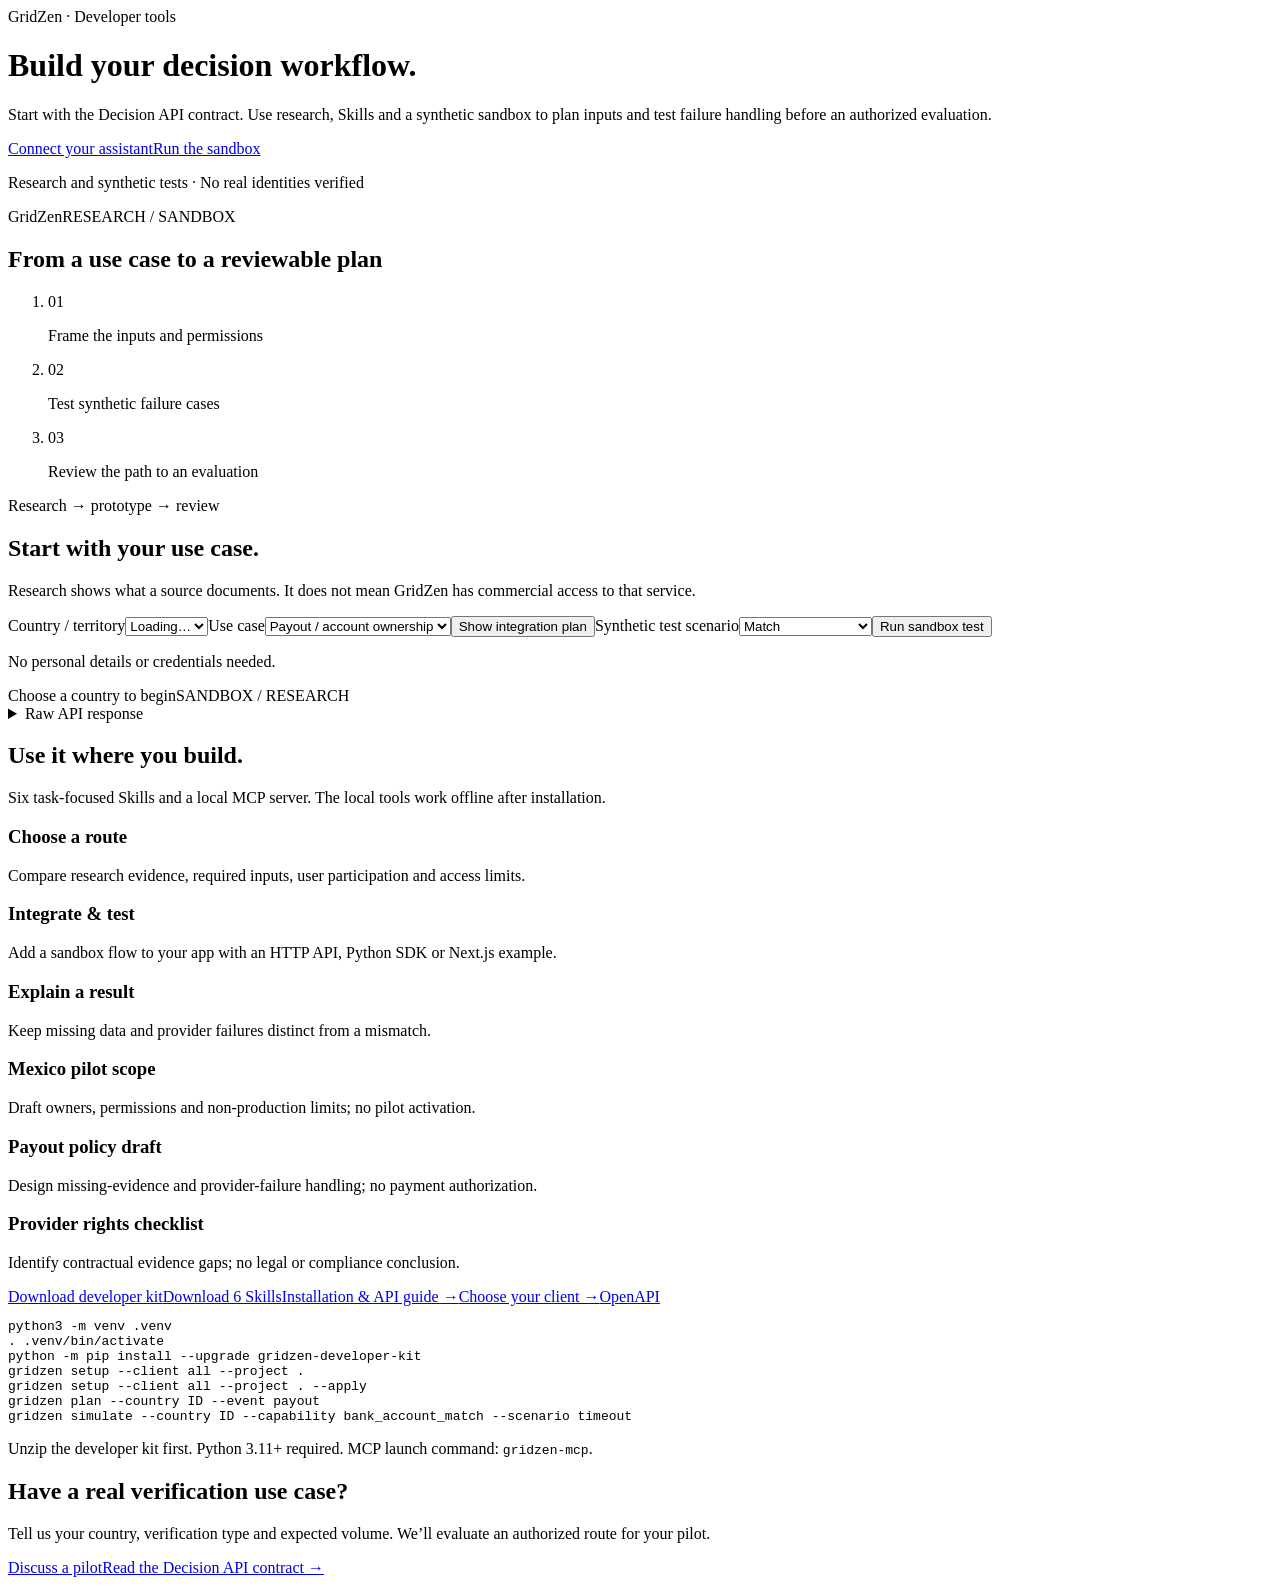
==== src/gridzen_developer/web/index.html @ 09927a43 "固定公开界面资源版本避免多语升级缓存混用" ====
<!doctype html><html lang="en"><head><meta charset="utf-8"><meta name="viewport" content="width=device-width,initial-scale=1"><title>Developer tools · GridZen</title><meta name="description" content="Explore global identity and account verification research, plan an integration, and test synthetic outcomes. API, MCP and Skills."><link rel="icon" href="/favicon.svg"><link rel="stylesheet" href="/assets/site.css?v=4a12cab4810a"><link rel="stylesheet" href="/developers/developer.css?v=58543377d3b7"></head><body data-page="developers"><div id="gz-nav"></div><main id="main" class="wrap developer"><header class="developer-hero"><div><span class="eyebrow" data-i18n="dev.badge">GridZen · Developer tools</span><h1 data-i18n="dev.heading">Build your decision workflow.</h1><p class="lead" data-i18n="dev.lead">Start with the Decision API contract. Use research, Skills and a synthetic sandbox to plan inputs and test failure handling before an authorized evaluation.</p><div class="actions"><a class="button primary" href="/developers/harnesses.html" data-i18n="dev.get">Connect your assistant</a><a class="button" href="#playground" data-i18n="dev.try">Run the sandbox</a></div><p class="boundary" data-i18n="dev.boundary">Research and synthetic tests · No real identities verified</p></div><aside class="developer-preview"><div class="preview-head"><span>GridZen</span><span class="tag">RESEARCH / SANDBOX</span></div><h2 data-i18n="dev.preview-title">From a use case to a reviewable plan</h2><ol><li><span>01</span><p data-i18n="dev.preview-one">Frame the inputs and permissions</p></li><li><span>02</span><p data-i18n="dev.preview-two">Test synthetic failure cases</p></li><li><span>03</span><p data-i18n="dev.preview-three">Review the path to an evaluation</p></li></ol><div class="preview-foot" data-i18n="dev.preview-note">Research → prototype → review</div></aside></header><section id="playground"><div class="section-title"><h2 data-i18n="dev.start">Start with your use case.</h2><p data-i18n="dev.research">Research shows what a source documents. It does not mean GridZen has commercial access to that service.</p></div><div class="workspace"><div class="card controls"><label for="country" data-i18n="dev.country">Country / territory</label><select id="country"><option value="MX" data-i18n="dev.loading">Loading…</option></select><label for="event" data-i18n="dev.event">Use case</label><select id="event"><option value="payout" data-i18n="dev.payout">Payout / account ownership</option><option value="onboarding" data-i18n="dev.onboarding">Onboarding / identity</option><option value="account_change" data-i18n="dev.account_change">Account change / phone</option></select><button class="button" id="plan" data-i18n="dev.plan">Show integration plan</button><label for="scenario" data-i18n="dev.scenario">Synthetic test scenario</label><select id="scenario"><option value="match" data-i18n="dev.match">Match</option><option value="mismatch" data-i18n="dev.mismatch">Mismatch</option><option value="not_found" data-i18n="dev.not_found">No record</option><option value="timeout" data-i18n="dev.timeout">Provider timeout</option><option value="unsupported" data-i18n="dev.unsupported">Unsupported route</option></select><button class="button primary" id="run" data-i18n="dev.run">Run sandbox test</button><p data-i18n="dev.no-data">No personal details or credentials needed.</p></div><div class="card output"><div class="output-head"><span id="status" role="status" data-i18n="dev.choose">Choose a country to begin</span><span class="tag" data-i18n="dev.tag">SANDBOX / RESEARCH</span></div><div id="summary" aria-live="polite"></div><details id="raw"><summary data-i18n="dev.raw">Raw API response</summary><p data-i18n="dev.raw-note">API keys and codes remain unchanged. Research notes retain their source language.</p><pre id="result">No real provider is called.</pre><button class="button" id="copy" data-i18n="dev.copy">Copy JSON</button><p id="copy-status" role="status"></p></details></div></div><div id="sources"></div></section><section id="install"><div class="section-title"><h2 data-i18n="dev.use">Use it where you build.</h2><p data-i18n="dev.three">Six task-focused Skills and a local MCP server. The local tools work offline after installation.</p></div><div class="grid three skill-task-grid"><article class="card"><h3 data-i18n="dev.select">Choose a route</h3><p data-i18n="dev.select-desc">Compare research evidence, required inputs, user participation and access limits.</p></article><article class="card"><h3 data-i18n="dev.integrate">Integrate & test</h3><p data-i18n="dev.integrate-desc">Add a sandbox flow to your app with an HTTP API, Python SDK or Next.js example.</p></article><article class="card"><h3 data-i18n="dev.explain">Explain a result</h3><p data-i18n="dev.explain-desc">Keep missing data and provider failures distinct from a mismatch.</p></article><article class="card"><h3 data-i18n="dev.scope">Mexico pilot scope</h3><p data-i18n="dev.scope-desc">Draft owners, permissions and non-production limits; no pilot activation.</p></article><article class="card"><h3 data-i18n="dev.policy">Payout policy draft</h3><p data-i18n="dev.policy-desc">Design missing-evidence and provider-failure handling; no payment authorization.</p></article><article class="card"><h3 data-i18n="dev.rights">Provider rights checklist</h3><p data-i18n="dev.rights-desc">Identify contractual evidence gaps; no legal or compliance conclusion.</p></article></div><div class="actions"><a class="button primary" href="/developers/downloads/gridzen-developer-kit.zip" data-i18n="dev.download">Download developer kit</a><a class="button" href="/developers/downloads/gridzen-skills.zip" data-i18n="dev.download-skills">Download 6 Skills</a><a class="button" href="/developers/quickstart.html" data-i18n="dev.guide">Installation & API guide →</a><a class="button" href="/developers/harnesses.html" data-i18n="harness.link">Choose your client →</a><a class="button" href="/developers/api/openapi.json">OpenAPI</a></div><pre>python3 -m venv .venv
. .venv/bin/activate
python -m pip install --upgrade gridzen-developer-kit
gridzen setup --client all --project .
gridzen setup --client all --project . --apply
gridzen plan --country ID --event payout
gridzen simulate --country ID --capability bank_account_match --scenario timeout</pre><p class="boundary" data-i18n="dev.install-note">Unzip the developer kit first. Python 3.11+ required. MCP launch command: <code>gridzen-mcp</code>.</p></section><section class="next"><h2 data-i18n="dev.pilot">Have a real verification use case?</h2><p data-i18n="dev.pilot-desc">Tell us your country, verification type and expected volume. We’ll evaluate an authorized route for your pilot.</p><a class="button" href="/contact/" data-i18n="dev.discuss">Discuss a pilot</a><a class="text-link" href="/docs/" data-i18n="dev.api-link">Read the Decision API contract →</a></section></main><div id="gz-foot"></div><script src="/assets/i18n.js?v=2da00c455f77"></script><script src="/developers/locales.js?v=f5bde1620f1a"></script><script src="/developers/layout.js?v=19f6aec9c891"></script><script src="/developers/language.js?v=020fd67a8360"></script><script src="/developers/developer.js?v=129ccfd33422"></script></body></html>
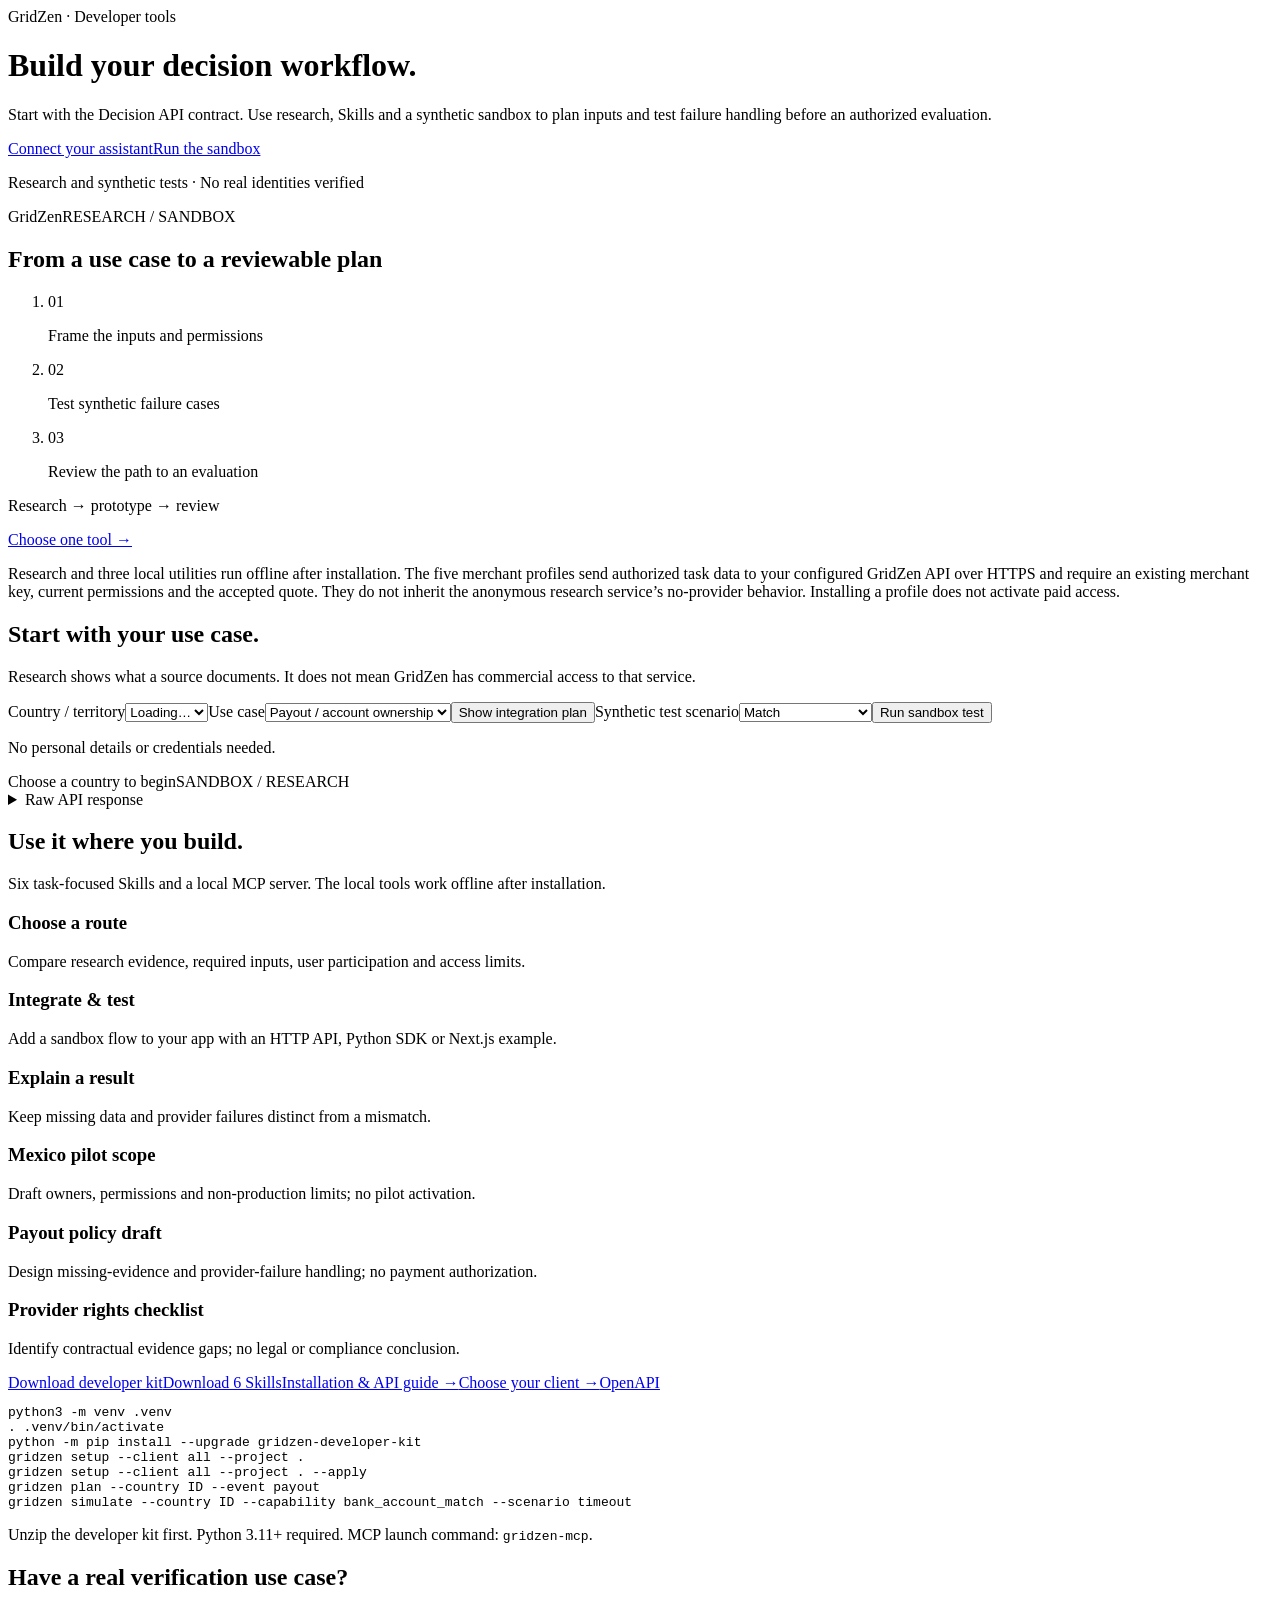
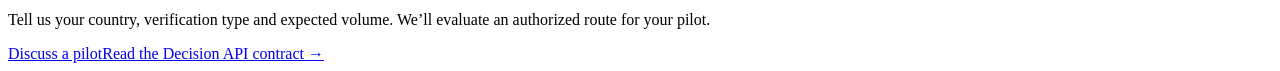
==== commit f8f29280: "发布八个单项工具配置与十四个技能包" ====
--- a/src/gridzen_developer/web/index.html
+++ b/src/gridzen_developer/web/index.html
@@ -1,7 +1,7 @@
-<!doctype html><html lang="en"><head><meta charset="utf-8"><meta name="viewport" content="width=device-width,initial-scale=1"><title>Developer tools · GridZen</title><meta name="description" content="Explore global identity and account verification research, plan an integration, and test synthetic outcomes. API, MCP and Skills."><link rel="icon" href="/favicon.svg"><link rel="stylesheet" href="/assets/site.css?v=4a12cab4810a"><link rel="stylesheet" href="/developers/developer.css?v=58543377d3b7"></head><body data-page="developers"><div id="gz-nav"></div><main id="main" class="wrap developer"><header class="developer-hero"><div><span class="eyebrow" data-i18n="dev.badge">GridZen · Developer tools</span><h1 data-i18n="dev.heading">Build your decision workflow.</h1><p class="lead" data-i18n="dev.lead">Start with the Decision API contract. Use research, Skills and a synthetic sandbox to plan inputs and test failure handling before an authorized evaluation.</p><div class="actions"><a class="button primary" href="/developers/harnesses.html" data-i18n="dev.get">Connect your assistant</a><a class="button" href="#playground" data-i18n="dev.try">Run the sandbox</a></div><p class="boundary" data-i18n="dev.boundary">Research and synthetic tests · No real identities verified</p></div><aside class="developer-preview"><div class="preview-head"><span>GridZen</span><span class="tag">RESEARCH / SANDBOX</span></div><h2 data-i18n="dev.preview-title">From a use case to a reviewable plan</h2><ol><li><span>01</span><p data-i18n="dev.preview-one">Frame the inputs and permissions</p></li><li><span>02</span><p data-i18n="dev.preview-two">Test synthetic failure cases</p></li><li><span>03</span><p data-i18n="dev.preview-three">Review the path to an evaluation</p></li></ol><div class="preview-foot" data-i18n="dev.preview-note">Research → prototype → review</div></aside></header><section id="playground"><div class="section-title"><h2 data-i18n="dev.start">Start with your use case.</h2><p data-i18n="dev.research">Research shows what a source documents. It does not mean GridZen has commercial access to that service.</p></div><div class="workspace"><div class="card controls"><label for="country" data-i18n="dev.country">Country / territory</label><select id="country"><option value="MX" data-i18n="dev.loading">Loading…</option></select><label for="event" data-i18n="dev.event">Use case</label><select id="event"><option value="payout" data-i18n="dev.payout">Payout / account ownership</option><option value="onboarding" data-i18n="dev.onboarding">Onboarding / identity</option><option value="account_change" data-i18n="dev.account_change">Account change / phone</option></select><button class="button" id="plan" data-i18n="dev.plan">Show integration plan</button><label for="scenario" data-i18n="dev.scenario">Synthetic test scenario</label><select id="scenario"><option value="match" data-i18n="dev.match">Match</option><option value="mismatch" data-i18n="dev.mismatch">Mismatch</option><option value="not_found" data-i18n="dev.not_found">No record</option><option value="timeout" data-i18n="dev.timeout">Provider timeout</option><option value="unsupported" data-i18n="dev.unsupported">Unsupported route</option></select><button class="button primary" id="run" data-i18n="dev.run">Run sandbox test</button><p data-i18n="dev.no-data">No personal details or credentials needed.</p></div><div class="card output"><div class="output-head"><span id="status" role="status" data-i18n="dev.choose">Choose a country to begin</span><span class="tag" data-i18n="dev.tag">SANDBOX / RESEARCH</span></div><div id="summary" aria-live="polite"></div><details id="raw"><summary data-i18n="dev.raw">Raw API response</summary><p data-i18n="dev.raw-note">API keys and codes remain unchanged. Research notes retain their source language.</p><pre id="result">No real provider is called.</pre><button class="button" id="copy" data-i18n="dev.copy">Copy JSON</button><p id="copy-status" role="status"></p></details></div></div><div id="sources"></div></section><section id="install"><div class="section-title"><h2 data-i18n="dev.use">Use it where you build.</h2><p data-i18n="dev.three">Six task-focused Skills and a local MCP server. The local tools work offline after installation.</p></div><div class="grid three skill-task-grid"><article class="card"><h3 data-i18n="dev.select">Choose a route</h3><p data-i18n="dev.select-desc">Compare research evidence, required inputs, user participation and access limits.</p></article><article class="card"><h3 data-i18n="dev.integrate">Integrate & test</h3><p data-i18n="dev.integrate-desc">Add a sandbox flow to your app with an HTTP API, Python SDK or Next.js example.</p></article><article class="card"><h3 data-i18n="dev.explain">Explain a result</h3><p data-i18n="dev.explain-desc">Keep missing data and provider failures distinct from a mismatch.</p></article><article class="card"><h3 data-i18n="dev.scope">Mexico pilot scope</h3><p data-i18n="dev.scope-desc">Draft owners, permissions and non-production limits; no pilot activation.</p></article><article class="card"><h3 data-i18n="dev.policy">Payout policy draft</h3><p data-i18n="dev.policy-desc">Design missing-evidence and provider-failure handling; no payment authorization.</p></article><article class="card"><h3 data-i18n="dev.rights">Provider rights checklist</h3><p data-i18n="dev.rights-desc">Identify contractual evidence gaps; no legal or compliance conclusion.</p></article></div><div class="actions"><a class="button primary" href="/developers/downloads/gridzen-developer-kit.zip" data-i18n="dev.download">Download developer kit</a><a class="button" href="/developers/downloads/gridzen-skills.zip" data-i18n="dev.download-skills">Download 6 Skills</a><a class="button" href="/developers/quickstart.html" data-i18n="dev.guide">Installation & API guide →</a><a class="button" href="/developers/harnesses.html" data-i18n="harness.link">Choose your client →</a><a class="button" href="/developers/api/openapi.json">OpenAPI</a></div><pre>python3 -m venv .venv
+<!doctype html><html lang="en"><head><meta charset="utf-8"><meta name="viewport" content="width=device-width,initial-scale=1"><title>Developer tools · GridZen</title><meta name="description" content="Explore global identity and account verification research, plan an integration, and test synthetic outcomes. API, MCP and Skills."><link rel="icon" href="/favicon.svg"><link rel="stylesheet" href="/assets/site.css?v=01bf717a5b39"><link rel="stylesheet" href="/developers/developer.css?v=58543377d3b7"></head><body data-page="developers"><div id="gz-nav"></div><main id="main" class="wrap developer"><header class="developer-hero"><div><span class="eyebrow" data-i18n="dev.badge">GridZen · Developer tools</span><h1 data-i18n="dev.heading">Build your decision workflow.</h1><p class="lead" data-i18n="dev.lead">Start with the Decision API contract. Use research, Skills and a synthetic sandbox to plan inputs and test failure handling before an authorized evaluation.</p><div class="actions"><a class="button primary" href="/developers/harnesses.html" data-i18n="dev.get">Connect your assistant</a><a class="button" href="#playground" data-i18n="dev.try">Run the sandbox</a></div><p class="boundary" data-i18n="dev.boundary">Research and synthetic tests · No real identities verified</p></div><aside class="developer-preview"><div class="preview-head"><span>GridZen</span><span class="tag">RESEARCH / SANDBOX</span></div><h2 data-i18n="dev.preview-title">From a use case to a reviewable plan</h2><ol><li><span>01</span><p data-i18n="dev.preview-one">Frame the inputs and permissions</p></li><li><span>02</span><p data-i18n="dev.preview-two">Test synthetic failure cases</p></li><li><span>03</span><p data-i18n="dev.preview-three">Review the path to an evaluation</p></li></ol><div class="preview-foot" data-i18n="dev.preview-note">Research → prototype → review</div></aside><p><a class="button" href="/tools/" data-i18n="atomic.choose">Choose one tool →</a></p><p class="boundary" data-i18n="atomic.scope">Research and three local utilities run offline after installation. The five merchant profiles send authorized task data to your configured GridZen API over HTTPS and require an existing merchant key, current permissions and the accepted quote. They do not inherit the anonymous research service’s no-provider behavior. Installing a profile does not activate paid access.</p></header><section id="playground"><div class="section-title"><h2 data-i18n="dev.start">Start with your use case.</h2><p data-i18n="dev.research">Research shows what a source documents. It does not mean GridZen has commercial access to that service.</p></div><div class="workspace"><div class="card controls"><label for="country" data-i18n="dev.country">Country / territory</label><select id="country"><option value="MX" data-i18n="dev.loading">Loading…</option></select><label for="event" data-i18n="dev.event">Use case</label><select id="event"><option value="payout" data-i18n="dev.payout">Payout / account ownership</option><option value="onboarding" data-i18n="dev.onboarding">Onboarding / identity</option><option value="account_change" data-i18n="dev.account_change">Account change / phone</option></select><button class="button" id="plan" data-i18n="dev.plan">Show integration plan</button><label for="scenario" data-i18n="dev.scenario">Synthetic test scenario</label><select id="scenario"><option value="match" data-i18n="dev.match">Match</option><option value="mismatch" data-i18n="dev.mismatch">Mismatch</option><option value="not_found" data-i18n="dev.not_found">No record</option><option value="timeout" data-i18n="dev.timeout">Provider timeout</option><option value="unsupported" data-i18n="dev.unsupported">Unsupported route</option></select><button class="button primary" id="run" data-i18n="dev.run">Run sandbox test</button><p data-i18n="dev.no-data">No personal details or credentials needed.</p></div><div class="card output"><div class="output-head"><span id="status" role="status" data-i18n="dev.choose">Choose a country to begin</span><span class="tag" data-i18n="dev.tag">SANDBOX / RESEARCH</span></div><div id="summary" aria-live="polite"></div><details id="raw"><summary data-i18n="dev.raw">Raw API response</summary><p data-i18n="dev.raw-note">API keys and codes remain unchanged. Research notes retain their source language.</p><pre id="result">No real provider is called.</pre><button class="button" id="copy" data-i18n="dev.copy">Copy JSON</button><p id="copy-status" role="status"></p></details></div></div><div id="sources"></div></section><section id="install"><div class="section-title"><h2 data-i18n="dev.use">Use it where you build.</h2><p data-i18n="dev.three">Six task-focused Skills and a local MCP server. The local tools work offline after installation.</p></div><div class="grid three skill-task-grid"><article class="card"><h3 data-i18n="dev.select">Choose a route</h3><p data-i18n="dev.select-desc">Compare research evidence, required inputs, user participation and access limits.</p></article><article class="card"><h3 data-i18n="dev.integrate">Integrate & test</h3><p data-i18n="dev.integrate-desc">Add a sandbox flow to your app with an HTTP API, Python SDK or Next.js example.</p></article><article class="card"><h3 data-i18n="dev.explain">Explain a result</h3><p data-i18n="dev.explain-desc">Keep missing data and provider failures distinct from a mismatch.</p></article><article class="card"><h3 data-i18n="dev.scope">Mexico pilot scope</h3><p data-i18n="dev.scope-desc">Draft owners, permissions and non-production limits; no pilot activation.</p></article><article class="card"><h3 data-i18n="dev.policy">Payout policy draft</h3><p data-i18n="dev.policy-desc">Design missing-evidence and provider-failure handling; no payment authorization.</p></article><article class="card"><h3 data-i18n="dev.rights">Provider rights checklist</h3><p data-i18n="dev.rights-desc">Identify contractual evidence gaps; no legal or compliance conclusion.</p></article></div><div class="actions"><a class="button primary" href="/developers/downloads/gridzen-developer-kit.zip" data-i18n="dev.download">Download developer kit</a><a class="button" href="/developers/downloads/gridzen-skills.zip" data-i18n="dev.download-skills">Download 6 Skills</a><a class="button" href="/developers/quickstart.html" data-i18n="dev.guide">Installation & API guide →</a><a class="button" href="/developers/harnesses.html" data-i18n="harness.link">Choose your client →</a><a class="button" href="/developers/api/openapi.json">OpenAPI</a></div><pre>python3 -m venv .venv
 . .venv/bin/activate
 python -m pip install --upgrade gridzen-developer-kit
 gridzen setup --client all --project .
 gridzen setup --client all --project . --apply
 gridzen plan --country ID --event payout
-gridzen simulate --country ID --capability bank_account_match --scenario timeout</pre><p class="boundary" data-i18n="dev.install-note">Unzip the developer kit first. Python 3.11+ required. MCP launch command: <code>gridzen-mcp</code>.</p></section><section class="next"><h2 data-i18n="dev.pilot">Have a real verification use case?</h2><p data-i18n="dev.pilot-desc">Tell us your country, verification type and expected volume. We’ll evaluate an authorized route for your pilot.</p><a class="button" href="/contact/" data-i18n="dev.discuss">Discuss a pilot</a><a class="text-link" href="/docs/" data-i18n="dev.api-link">Read the Decision API contract →</a></section></main><div id="gz-foot"></div><script src="/assets/i18n.js?v=2da00c455f77"></script><script src="/developers/locales.js?v=f5bde1620f1a"></script><script src="/developers/layout.js?v=19f6aec9c891"></script><script src="/developers/language.js?v=020fd67a8360"></script><script src="/developers/developer.js?v=129ccfd33422"></script></body></html>
+gridzen simulate --country ID --capability bank_account_match --scenario timeout</pre><p class="boundary" data-i18n="dev.install-note">Unzip the developer kit first. Python 3.11+ required. MCP launch command: <code>gridzen-mcp</code>.</p></section><section class="next"><h2 data-i18n="dev.pilot">Have a real verification use case?</h2><p data-i18n="dev.pilot-desc">Tell us your country, verification type and expected volume. We’ll evaluate an authorized route for your pilot.</p><a class="button" href="/contact/" data-i18n="dev.discuss">Discuss a pilot</a><a class="text-link" href="/docs/" data-i18n="dev.api-link">Read the Decision API contract →</a></section></main><div id="gz-foot"></div><script src="/assets/i18n.js?v=2da00c455f77"></script><script src="/developers/locales.js?v=33a04d866be4"></script><script src="/developers/layout.js?v=e45383948f81"></script><script src="/developers/language.js?v=020fd67a8360"></script><script src="/developers/developer.js?v=129ccfd33422"></script></body></html>
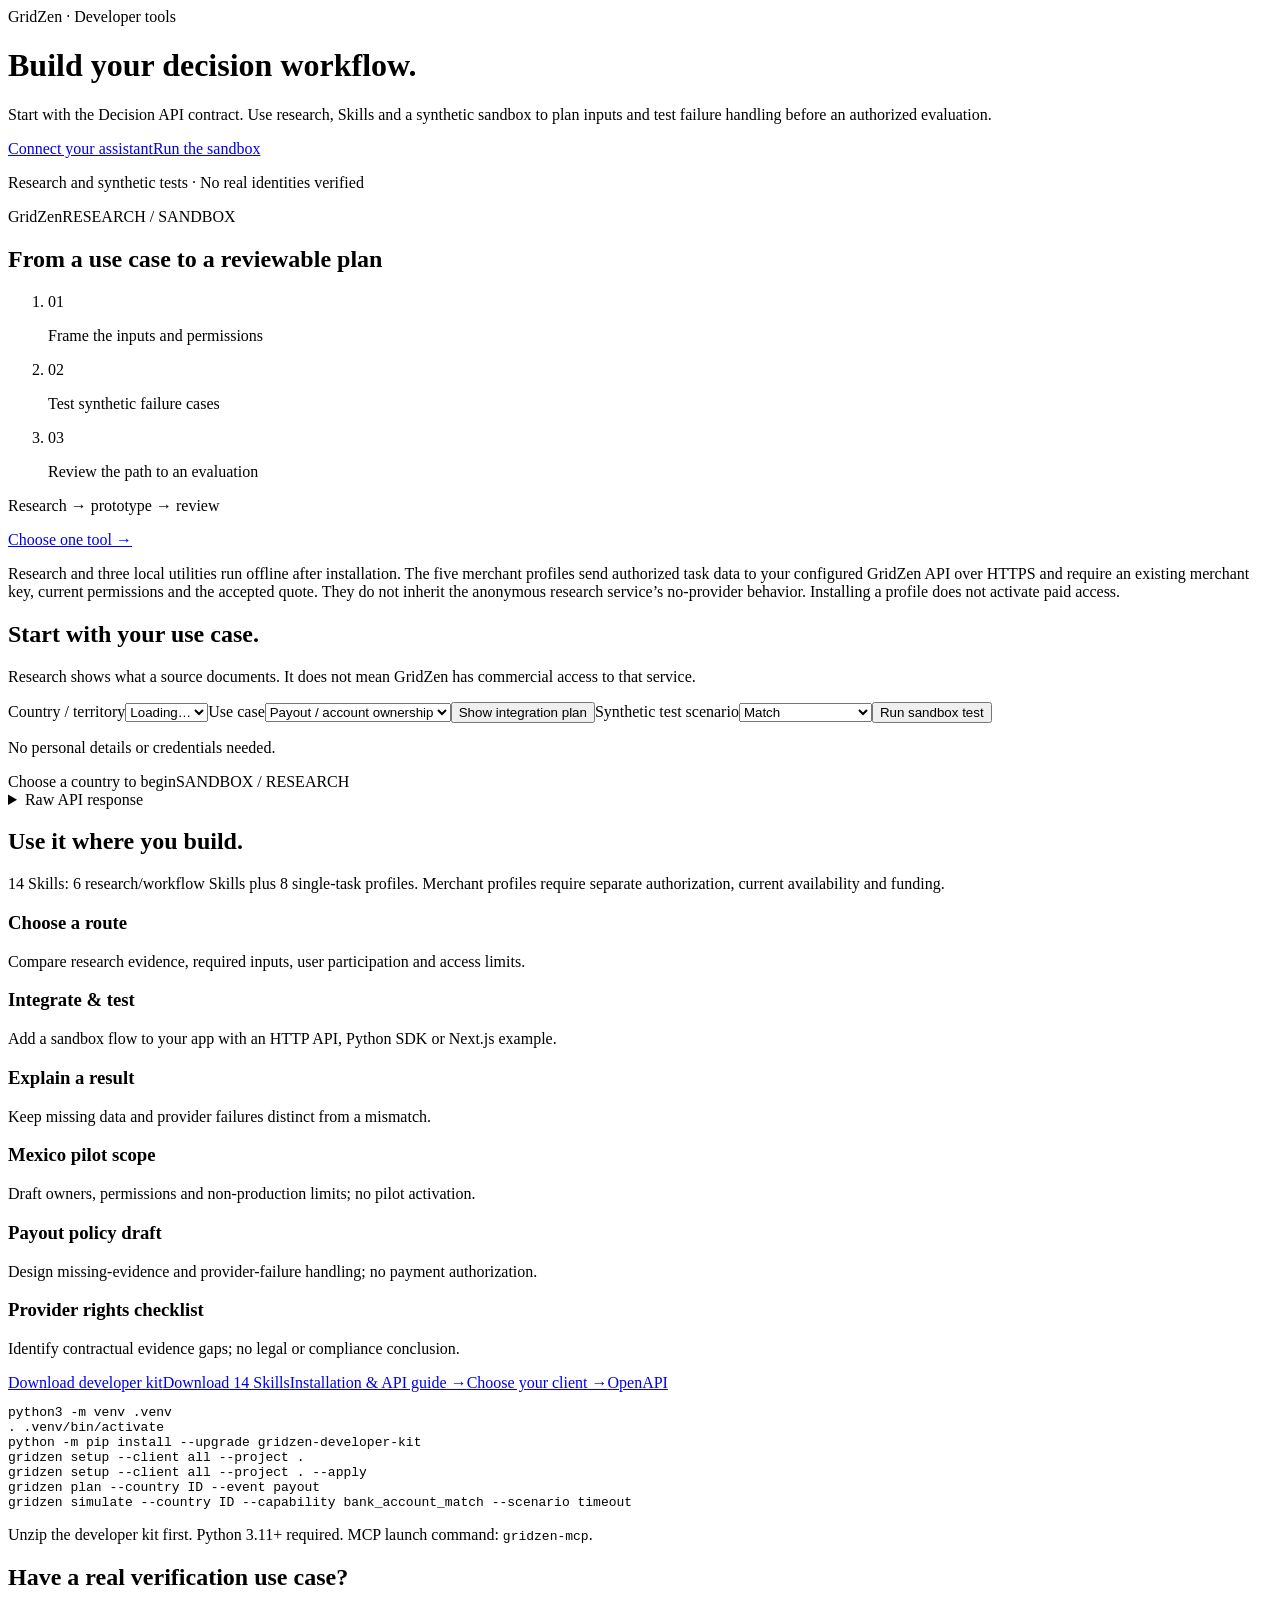
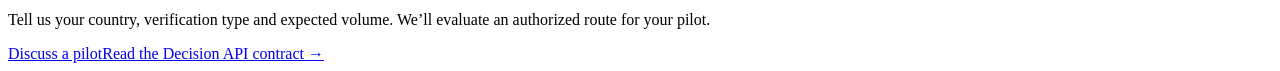
==== commit c0932b0a: "Align developer copy with fourteen Skills and merchant authorization" ====
--- a/src/gridzen_developer/web/index.html
+++ b/src/gridzen_developer/web/index.html
@@ -1,4 +1,4 @@
-<!doctype html><html lang="en"><head><meta charset="utf-8"><meta name="viewport" content="width=device-width,initial-scale=1"><title>Developer tools · GridZen</title><meta name="description" content="Explore global identity and account verification research, plan an integration, and test synthetic outcomes. API, MCP and Skills."><link rel="icon" href="/favicon.svg"><link rel="stylesheet" href="/assets/site.css?v=01bf717a5b39"><link rel="stylesheet" href="/developers/developer.css?v=58543377d3b7"></head><body data-page="developers"><div id="gz-nav"></div><main id="main" class="wrap developer"><header class="developer-hero"><div><span class="eyebrow" data-i18n="dev.badge">GridZen · Developer tools</span><h1 data-i18n="dev.heading">Build your decision workflow.</h1><p class="lead" data-i18n="dev.lead">Start with the Decision API contract. Use research, Skills and a synthetic sandbox to plan inputs and test failure handling before an authorized evaluation.</p><div class="actions"><a class="button primary" href="/developers/harnesses.html" data-i18n="dev.get">Connect your assistant</a><a class="button" href="#playground" data-i18n="dev.try">Run the sandbox</a></div><p class="boundary" data-i18n="dev.boundary">Research and synthetic tests · No real identities verified</p></div><aside class="developer-preview"><div class="preview-head"><span>GridZen</span><span class="tag">RESEARCH / SANDBOX</span></div><h2 data-i18n="dev.preview-title">From a use case to a reviewable plan</h2><ol><li><span>01</span><p data-i18n="dev.preview-one">Frame the inputs and permissions</p></li><li><span>02</span><p data-i18n="dev.preview-two">Test synthetic failure cases</p></li><li><span>03</span><p data-i18n="dev.preview-three">Review the path to an evaluation</p></li></ol><div class="preview-foot" data-i18n="dev.preview-note">Research → prototype → review</div></aside><p><a class="button" href="/tools/" data-i18n="atomic.choose">Choose one tool →</a></p><p class="boundary" data-i18n="atomic.scope">Research and three local utilities run offline after installation. The five merchant profiles send authorized task data to your configured GridZen API over HTTPS and require an existing merchant key, current permissions and the accepted quote. They do not inherit the anonymous research service’s no-provider behavior. Installing a profile does not activate paid access.</p></header><section id="playground"><div class="section-title"><h2 data-i18n="dev.start">Start with your use case.</h2><p data-i18n="dev.research">Research shows what a source documents. It does not mean GridZen has commercial access to that service.</p></div><div class="workspace"><div class="card controls"><label for="country" data-i18n="dev.country">Country / territory</label><select id="country"><option value="MX" data-i18n="dev.loading">Loading…</option></select><label for="event" data-i18n="dev.event">Use case</label><select id="event"><option value="payout" data-i18n="dev.payout">Payout / account ownership</option><option value="onboarding" data-i18n="dev.onboarding">Onboarding / identity</option><option value="account_change" data-i18n="dev.account_change">Account change / phone</option></select><button class="button" id="plan" data-i18n="dev.plan">Show integration plan</button><label for="scenario" data-i18n="dev.scenario">Synthetic test scenario</label><select id="scenario"><option value="match" data-i18n="dev.match">Match</option><option value="mismatch" data-i18n="dev.mismatch">Mismatch</option><option value="not_found" data-i18n="dev.not_found">No record</option><option value="timeout" data-i18n="dev.timeout">Provider timeout</option><option value="unsupported" data-i18n="dev.unsupported">Unsupported route</option></select><button class="button primary" id="run" data-i18n="dev.run">Run sandbox test</button><p data-i18n="dev.no-data">No personal details or credentials needed.</p></div><div class="card output"><div class="output-head"><span id="status" role="status" data-i18n="dev.choose">Choose a country to begin</span><span class="tag" data-i18n="dev.tag">SANDBOX / RESEARCH</span></div><div id="summary" aria-live="polite"></div><details id="raw"><summary data-i18n="dev.raw">Raw API response</summary><p data-i18n="dev.raw-note">API keys and codes remain unchanged. Research notes retain their source language.</p><pre id="result">No real provider is called.</pre><button class="button" id="copy" data-i18n="dev.copy">Copy JSON</button><p id="copy-status" role="status"></p></details></div></div><div id="sources"></div></section><section id="install"><div class="section-title"><h2 data-i18n="dev.use">Use it where you build.</h2><p data-i18n="dev.three">Six task-focused Skills and a local MCP server. The local tools work offline after installation.</p></div><div class="grid three skill-task-grid"><article class="card"><h3 data-i18n="dev.select">Choose a route</h3><p data-i18n="dev.select-desc">Compare research evidence, required inputs, user participation and access limits.</p></article><article class="card"><h3 data-i18n="dev.integrate">Integrate & test</h3><p data-i18n="dev.integrate-desc">Add a sandbox flow to your app with an HTTP API, Python SDK or Next.js example.</p></article><article class="card"><h3 data-i18n="dev.explain">Explain a result</h3><p data-i18n="dev.explain-desc">Keep missing data and provider failures distinct from a mismatch.</p></article><article class="card"><h3 data-i18n="dev.scope">Mexico pilot scope</h3><p data-i18n="dev.scope-desc">Draft owners, permissions and non-production limits; no pilot activation.</p></article><article class="card"><h3 data-i18n="dev.policy">Payout policy draft</h3><p data-i18n="dev.policy-desc">Design missing-evidence and provider-failure handling; no payment authorization.</p></article><article class="card"><h3 data-i18n="dev.rights">Provider rights checklist</h3><p data-i18n="dev.rights-desc">Identify contractual evidence gaps; no legal or compliance conclusion.</p></article></div><div class="actions"><a class="button primary" href="/developers/downloads/gridzen-developer-kit.zip" data-i18n="dev.download">Download developer kit</a><a class="button" href="/developers/downloads/gridzen-skills.zip" data-i18n="dev.download-skills">Download 6 Skills</a><a class="button" href="/developers/quickstart.html" data-i18n="dev.guide">Installation & API guide →</a><a class="button" href="/developers/harnesses.html" data-i18n="harness.link">Choose your client →</a><a class="button" href="/developers/api/openapi.json">OpenAPI</a></div><pre>python3 -m venv .venv
+<!doctype html><html lang="en"><head><meta charset="utf-8"><meta name="viewport" content="width=device-width,initial-scale=1"><title>Developer tools · GridZen</title><meta name="description" content="Explore global identity and account verification research, plan an integration, and test synthetic outcomes. API, MCP and Skills."><link rel="icon" href="/favicon.svg"><link rel="stylesheet" href="/assets/site.css?v=01bf717a5b39"><link rel="stylesheet" href="/developers/developer.css?v=58543377d3b7"></head><body data-page="developers"><div id="gz-nav"></div><main id="main" class="wrap developer"><header class="developer-hero"><div><span class="eyebrow" data-i18n="dev.badge">GridZen · Developer tools</span><h1 data-i18n="dev.heading">Build your decision workflow.</h1><p class="lead" data-i18n="dev.lead">Start with the Decision API contract. Use research, Skills and a synthetic sandbox to plan inputs and test failure handling before an authorized evaluation.</p><div class="actions"><a class="button primary" href="/developers/harnesses.html" data-i18n="dev.get">Connect your assistant</a><a class="button" href="#playground" data-i18n="dev.try">Run the sandbox</a></div><p class="boundary" data-i18n="dev.boundary">Research and synthetic tests · No real identities verified</p></div><aside class="developer-preview"><div class="preview-head"><span>GridZen</span><span class="tag">RESEARCH / SANDBOX</span></div><h2 data-i18n="dev.preview-title">From a use case to a reviewable plan</h2><ol><li><span>01</span><p data-i18n="dev.preview-one">Frame the inputs and permissions</p></li><li><span>02</span><p data-i18n="dev.preview-two">Test synthetic failure cases</p></li><li><span>03</span><p data-i18n="dev.preview-three">Review the path to an evaluation</p></li></ol><div class="preview-foot" data-i18n="dev.preview-note">Research → prototype → review</div></aside><p><a class="button" href="/tools/" data-i18n="atomic.choose">Choose one tool →</a></p><p class="boundary" data-i18n="atomic.scope">Research and three local utilities run offline after installation. The five merchant profiles send authorized task data to your configured GridZen API over HTTPS and require an existing merchant key, current permissions and the accepted quote. They do not inherit the anonymous research service’s no-provider behavior. Installing a profile does not activate paid access.</p></header><section id="playground"><div class="section-title"><h2 data-i18n="dev.start">Start with your use case.</h2><p data-i18n="dev.research">Research shows what a source documents. It does not mean GridZen has commercial access to that service.</p></div><div class="workspace"><div class="card controls"><label for="country" data-i18n="dev.country">Country / territory</label><select id="country"><option value="MX" data-i18n="dev.loading">Loading…</option></select><label for="event" data-i18n="dev.event">Use case</label><select id="event"><option value="payout" data-i18n="dev.payout">Payout / account ownership</option><option value="onboarding" data-i18n="dev.onboarding">Onboarding / identity</option><option value="account_change" data-i18n="dev.account_change">Account change / phone</option></select><button class="button" id="plan" data-i18n="dev.plan">Show integration plan</button><label for="scenario" data-i18n="dev.scenario">Synthetic test scenario</label><select id="scenario"><option value="match" data-i18n="dev.match">Match</option><option value="mismatch" data-i18n="dev.mismatch">Mismatch</option><option value="not_found" data-i18n="dev.not_found">No record</option><option value="timeout" data-i18n="dev.timeout">Provider timeout</option><option value="unsupported" data-i18n="dev.unsupported">Unsupported route</option></select><button class="button primary" id="run" data-i18n="dev.run">Run sandbox test</button><p data-i18n="dev.no-data">No personal details or credentials needed.</p></div><div class="card output"><div class="output-head"><span id="status" role="status" data-i18n="dev.choose">Choose a country to begin</span><span class="tag" data-i18n="dev.tag">SANDBOX / RESEARCH</span></div><div id="summary" aria-live="polite"></div><details id="raw"><summary data-i18n="dev.raw">Raw API response</summary><p data-i18n="dev.raw-note">API keys and codes remain unchanged. Research notes retain their source language.</p><pre id="result">No real provider is called.</pre><button class="button" id="copy" data-i18n="dev.copy">Copy JSON</button><p id="copy-status" role="status"></p></details></div></div><div id="sources"></div></section><section id="install"><div class="section-title"><h2 data-i18n="dev.use">Use it where you build.</h2><p data-i18n="dev.three">14 Skills: 6 research/workflow Skills plus 8 single-task profiles. Merchant profiles require separate authorization, current availability and funding.</p></div><div class="grid three skill-task-grid"><article class="card"><h3 data-i18n="dev.select">Choose a route</h3><p data-i18n="dev.select-desc">Compare research evidence, required inputs, user participation and access limits.</p></article><article class="card"><h3 data-i18n="dev.integrate">Integrate & test</h3><p data-i18n="dev.integrate-desc">Add a sandbox flow to your app with an HTTP API, Python SDK or Next.js example.</p></article><article class="card"><h3 data-i18n="dev.explain">Explain a result</h3><p data-i18n="dev.explain-desc">Keep missing data and provider failures distinct from a mismatch.</p></article><article class="card"><h3 data-i18n="dev.scope">Mexico pilot scope</h3><p data-i18n="dev.scope-desc">Draft owners, permissions and non-production limits; no pilot activation.</p></article><article class="card"><h3 data-i18n="dev.policy">Payout policy draft</h3><p data-i18n="dev.policy-desc">Design missing-evidence and provider-failure handling; no payment authorization.</p></article><article class="card"><h3 data-i18n="dev.rights">Provider rights checklist</h3><p data-i18n="dev.rights-desc">Identify contractual evidence gaps; no legal or compliance conclusion.</p></article></div><div class="actions"><a class="button primary" href="/developers/downloads/gridzen-developer-kit.zip" data-i18n="dev.download">Download developer kit</a><a class="button" href="/developers/downloads/gridzen-skills.zip" data-i18n="dev.download-skills">Download 14 Skills</a><a class="button" href="/developers/quickstart.html" data-i18n="dev.guide">Installation & API guide →</a><a class="button" href="/developers/harnesses.html" data-i18n="harness.link">Choose your client →</a><a class="button" href="/developers/api/openapi.json">OpenAPI</a></div><pre>python3 -m venv .venv
 . .venv/bin/activate
 python -m pip install --upgrade gridzen-developer-kit
 gridzen setup --client all --project .
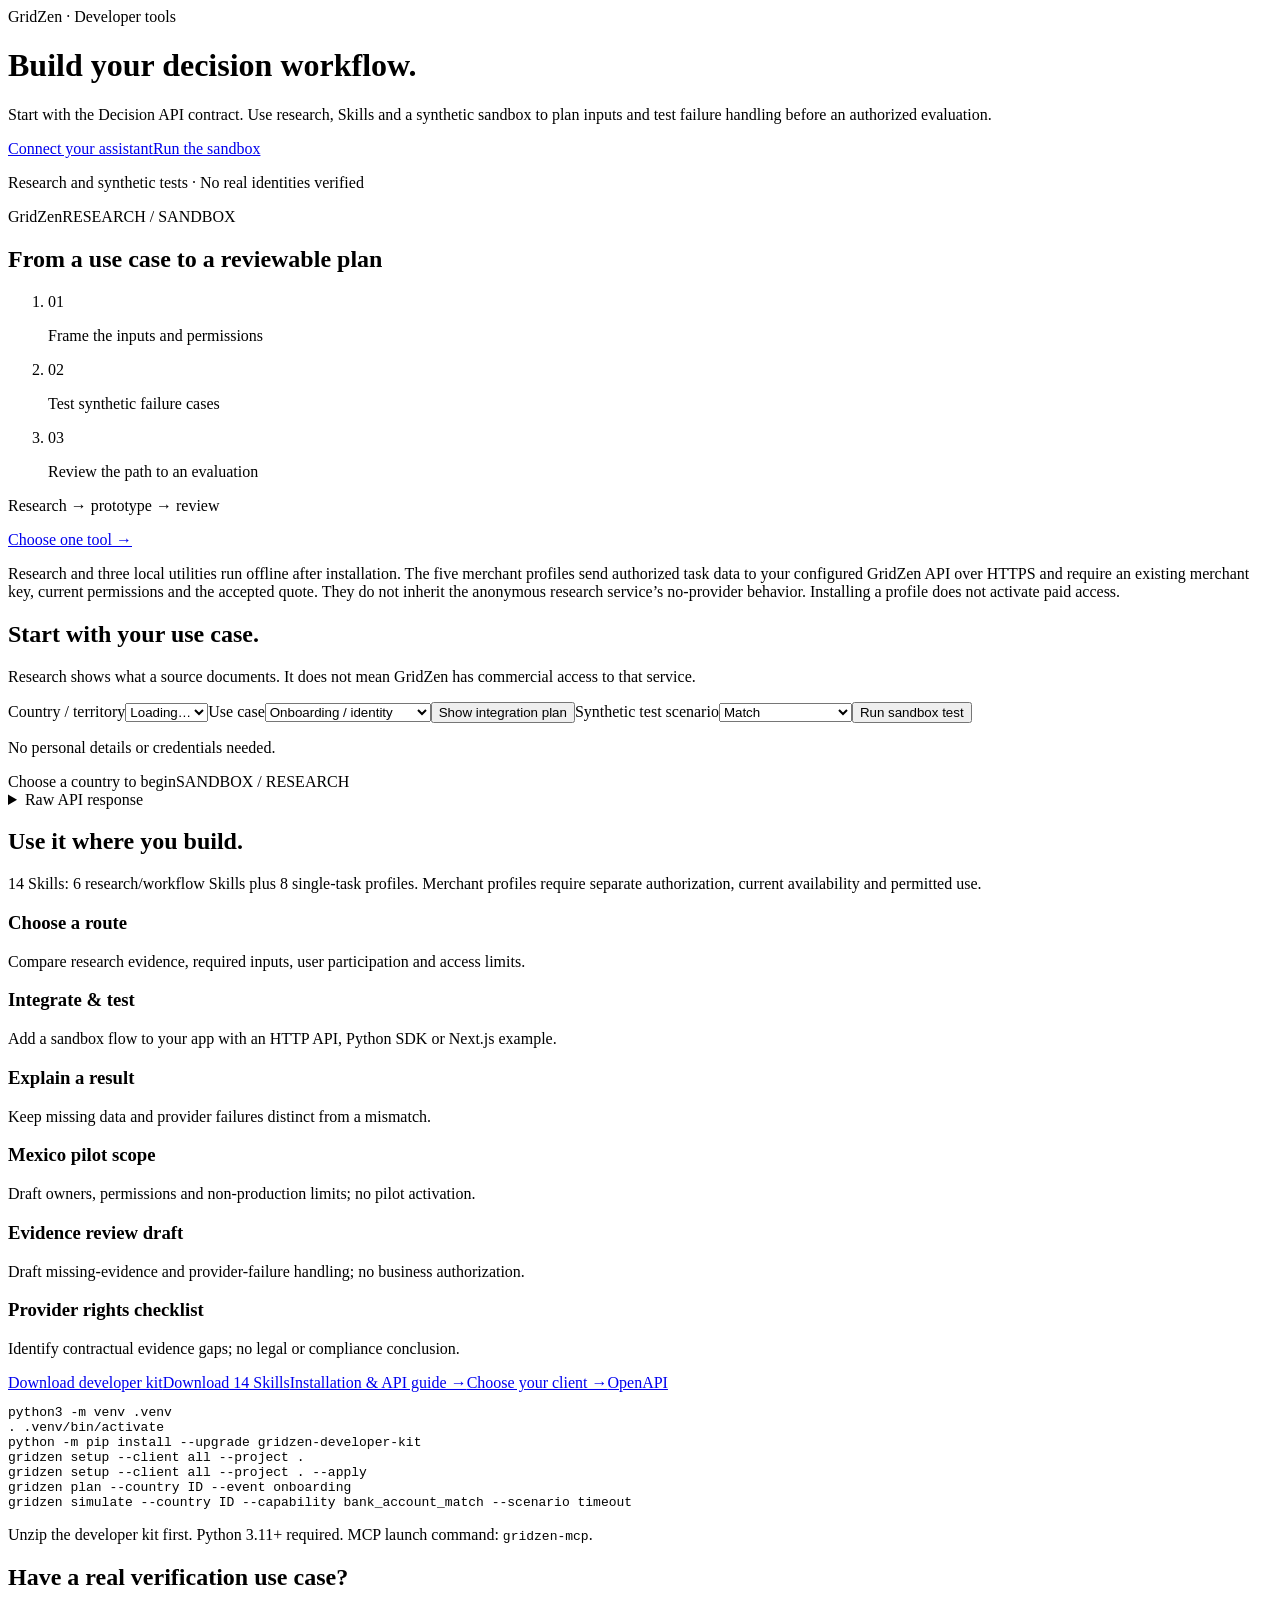
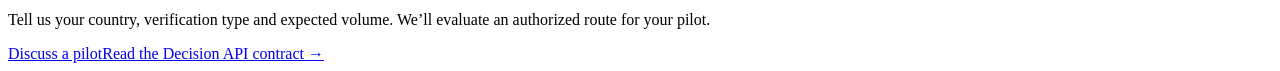
==== commit cbedbb85: "清理开发者入口支付线文案和失效目录链接" ====
--- a/src/gridzen_developer/web/index.html
+++ b/src/gridzen_developer/web/index.html
@@ -1,7 +1,7 @@
-<!doctype html><html lang="en"><head><meta charset="utf-8"><meta name="viewport" content="width=device-width,initial-scale=1"><title>Developer tools · GridZen</title><meta name="description" content="Explore global identity and account verification research, plan an integration, and test synthetic outcomes. API, MCP and Skills."><link rel="icon" href="/favicon.svg"><link rel="stylesheet" href="/assets/site.css?v=01bf717a5b39"><link rel="stylesheet" href="/developers/developer.css?v=58543377d3b7"></head><body data-page="developers"><div id="gz-nav"></div><main id="main" class="wrap developer"><header class="developer-hero"><div><span class="eyebrow" data-i18n="dev.badge">GridZen · Developer tools</span><h1 data-i18n="dev.heading">Build your decision workflow.</h1><p class="lead" data-i18n="dev.lead">Start with the Decision API contract. Use research, Skills and a synthetic sandbox to plan inputs and test failure handling before an authorized evaluation.</p><div class="actions"><a class="button primary" href="/developers/harnesses.html" data-i18n="dev.get">Connect your assistant</a><a class="button" href="#playground" data-i18n="dev.try">Run the sandbox</a></div><p class="boundary" data-i18n="dev.boundary">Research and synthetic tests · No real identities verified</p></div><aside class="developer-preview"><div class="preview-head"><span>GridZen</span><span class="tag">RESEARCH / SANDBOX</span></div><h2 data-i18n="dev.preview-title">From a use case to a reviewable plan</h2><ol><li><span>01</span><p data-i18n="dev.preview-one">Frame the inputs and permissions</p></li><li><span>02</span><p data-i18n="dev.preview-two">Test synthetic failure cases</p></li><li><span>03</span><p data-i18n="dev.preview-three">Review the path to an evaluation</p></li></ol><div class="preview-foot" data-i18n="dev.preview-note">Research → prototype → review</div></aside><p><a class="button" href="/tools/" data-i18n="atomic.choose">Choose one tool →</a></p><p class="boundary" data-i18n="atomic.scope">Research and three local utilities run offline after installation. The five merchant profiles send authorized task data to your configured GridZen API over HTTPS and require an existing merchant key, current permissions and the accepted quote. They do not inherit the anonymous research service’s no-provider behavior. Installing a profile does not activate paid access.</p></header><section id="playground"><div class="section-title"><h2 data-i18n="dev.start">Start with your use case.</h2><p data-i18n="dev.research">Research shows what a source documents. It does not mean GridZen has commercial access to that service.</p></div><div class="workspace"><div class="card controls"><label for="country" data-i18n="dev.country">Country / territory</label><select id="country"><option value="MX" data-i18n="dev.loading">Loading…</option></select><label for="event" data-i18n="dev.event">Use case</label><select id="event"><option value="payout" data-i18n="dev.payout">Payout / account ownership</option><option value="onboarding" data-i18n="dev.onboarding">Onboarding / identity</option><option value="account_change" data-i18n="dev.account_change">Account change / phone</option></select><button class="button" id="plan" data-i18n="dev.plan">Show integration plan</button><label for="scenario" data-i18n="dev.scenario">Synthetic test scenario</label><select id="scenario"><option value="match" data-i18n="dev.match">Match</option><option value="mismatch" data-i18n="dev.mismatch">Mismatch</option><option value="not_found" data-i18n="dev.not_found">No record</option><option value="timeout" data-i18n="dev.timeout">Provider timeout</option><option value="unsupported" data-i18n="dev.unsupported">Unsupported route</option></select><button class="button primary" id="run" data-i18n="dev.run">Run sandbox test</button><p data-i18n="dev.no-data">No personal details or credentials needed.</p></div><div class="card output"><div class="output-head"><span id="status" role="status" data-i18n="dev.choose">Choose a country to begin</span><span class="tag" data-i18n="dev.tag">SANDBOX / RESEARCH</span></div><div id="summary" aria-live="polite"></div><details id="raw"><summary data-i18n="dev.raw">Raw API response</summary><p data-i18n="dev.raw-note">API keys and codes remain unchanged. Research notes retain their source language.</p><pre id="result">No real provider is called.</pre><button class="button" id="copy" data-i18n="dev.copy">Copy JSON</button><p id="copy-status" role="status"></p></details></div></div><div id="sources"></div></section><section id="install"><div class="section-title"><h2 data-i18n="dev.use">Use it where you build.</h2><p data-i18n="dev.three">14 Skills: 6 research/workflow Skills plus 8 single-task profiles. Merchant profiles require separate authorization, current availability and funding.</p></div><div class="grid three skill-task-grid"><article class="card"><h3 data-i18n="dev.select">Choose a route</h3><p data-i18n="dev.select-desc">Compare research evidence, required inputs, user participation and access limits.</p></article><article class="card"><h3 data-i18n="dev.integrate">Integrate & test</h3><p data-i18n="dev.integrate-desc">Add a sandbox flow to your app with an HTTP API, Python SDK or Next.js example.</p></article><article class="card"><h3 data-i18n="dev.explain">Explain a result</h3><p data-i18n="dev.explain-desc">Keep missing data and provider failures distinct from a mismatch.</p></article><article class="card"><h3 data-i18n="dev.scope">Mexico pilot scope</h3><p data-i18n="dev.scope-desc">Draft owners, permissions and non-production limits; no pilot activation.</p></article><article class="card"><h3 data-i18n="dev.policy">Payout policy draft</h3><p data-i18n="dev.policy-desc">Design missing-evidence and provider-failure handling; no payment authorization.</p></article><article class="card"><h3 data-i18n="dev.rights">Provider rights checklist</h3><p data-i18n="dev.rights-desc">Identify contractual evidence gaps; no legal or compliance conclusion.</p></article></div><div class="actions"><a class="button primary" href="/developers/downloads/gridzen-developer-kit.zip" data-i18n="dev.download">Download developer kit</a><a class="button" href="/developers/downloads/gridzen-skills.zip" data-i18n="dev.download-skills">Download 14 Skills</a><a class="button" href="/developers/quickstart.html" data-i18n="dev.guide">Installation & API guide →</a><a class="button" href="/developers/harnesses.html" data-i18n="harness.link">Choose your client →</a><a class="button" href="/developers/api/openapi.json">OpenAPI</a></div><pre>python3 -m venv .venv
+<!doctype html><html lang="en"><head><meta charset="utf-8"><meta name="viewport" content="width=device-width,initial-scale=1"><title>Developer tools · GridZen</title><meta name="description" content="Explore global identity and account verification research, plan an integration, and test synthetic outcomes. API, MCP and Skills."><link rel="icon" href="/favicon.svg"><link rel="stylesheet" href="/assets/site.css?v=01bf717a5b39"><link rel="stylesheet" href="/developers/developer.css?v=58543377d3b7"></head><body data-page="developers"><div id="gz-nav"></div><main id="main" class="wrap developer"><header class="developer-hero"><div><span class="eyebrow" data-i18n="dev.badge">GridZen · Developer tools</span><h1 data-i18n="dev.heading">Build your decision workflow.</h1><p class="lead" data-i18n="dev.lead">Start with the Decision API contract. Use research, Skills and a synthetic sandbox to plan inputs and test failure handling before an authorized evaluation.</p><div class="actions"><a class="button primary" href="/developers/harnesses.html" data-i18n="dev.get">Connect your assistant</a><a class="button" href="#playground" data-i18n="dev.try">Run the sandbox</a></div><p class="boundary" data-i18n="dev.boundary">Research and synthetic tests · No real identities verified</p></div><aside class="developer-preview"><div class="preview-head"><span>GridZen</span><span class="tag">RESEARCH / SANDBOX</span></div><h2 data-i18n="dev.preview-title">From a use case to a reviewable plan</h2><ol><li><span>01</span><p data-i18n="dev.preview-one">Frame the inputs and permissions</p></li><li><span>02</span><p data-i18n="dev.preview-two">Test synthetic failure cases</p></li><li><span>03</span><p data-i18n="dev.preview-three">Review the path to an evaluation</p></li></ol><div class="preview-foot" data-i18n="dev.preview-note">Research → prototype → review</div></aside><p><a class="button" href="/tools/" data-i18n="atomic.choose">Choose one tool →</a></p><p class="boundary" data-i18n="atomic.scope">Research and three local utilities run offline after installation. The five merchant profiles send authorized task data to your configured GridZen API over HTTPS and require an existing merchant key, current permissions and the accepted quote. They do not inherit the anonymous research service’s no-provider behavior. Installing a profile does not activate paid access.</p></header><section id="playground"><div class="section-title"><h2 data-i18n="dev.start">Start with your use case.</h2><p data-i18n="dev.research">Research shows what a source documents. It does not mean GridZen has commercial access to that service.</p></div><div class="workspace"><div class="card controls"><label for="country" data-i18n="dev.country">Country / territory</label><select id="country"><option value="MX" data-i18n="dev.loading">Loading…</option></select><label for="event" data-i18n="dev.event">Use case</label><select id="event"><option value="onboarding" data-i18n="dev.onboarding">Onboarding / identity</option><option value="account_change" data-i18n="dev.account_change">Account change / phone</option></select><button class="button" id="plan" data-i18n="dev.plan">Show integration plan</button><label for="scenario" data-i18n="dev.scenario">Synthetic test scenario</label><select id="scenario"><option value="match" data-i18n="dev.match">Match</option><option value="mismatch" data-i18n="dev.mismatch">Mismatch</option><option value="not_found" data-i18n="dev.not_found">No record</option><option value="timeout" data-i18n="dev.timeout">Provider timeout</option><option value="unsupported" data-i18n="dev.unsupported">Unsupported route</option></select><button class="button primary" id="run" data-i18n="dev.run">Run sandbox test</button><p data-i18n="dev.no-data">No personal details or credentials needed.</p></div><div class="card output"><div class="output-head"><span id="status" role="status" data-i18n="dev.choose">Choose a country to begin</span><span class="tag" data-i18n="dev.tag">SANDBOX / RESEARCH</span></div><div id="summary" aria-live="polite"></div><details id="raw"><summary data-i18n="dev.raw">Raw API response</summary><p data-i18n="dev.raw-note">API keys and codes remain unchanged. Research notes retain their source language.</p><pre id="result">No real provider is called.</pre><button class="button" id="copy" data-i18n="dev.copy">Copy JSON</button><p id="copy-status" role="status"></p></details></div></div><div id="sources"></div></section><section id="install"><div class="section-title"><h2 data-i18n="dev.use">Use it where you build.</h2><p data-i18n="dev.three">14 Skills: 6 research/workflow Skills plus 8 single-task profiles. Merchant profiles require separate authorization, current availability and permitted use.</p></div><div class="grid three skill-task-grid"><article class="card"><h3 data-i18n="dev.select">Choose a route</h3><p data-i18n="dev.select-desc">Compare research evidence, required inputs, user participation and access limits.</p></article><article class="card"><h3 data-i18n="dev.integrate">Integrate & test</h3><p data-i18n="dev.integrate-desc">Add a sandbox flow to your app with an HTTP API, Python SDK or Next.js example.</p></article><article class="card"><h3 data-i18n="dev.explain">Explain a result</h3><p data-i18n="dev.explain-desc">Keep missing data and provider failures distinct from a mismatch.</p></article><article class="card"><h3 data-i18n="dev.scope">Mexico pilot scope</h3><p data-i18n="dev.scope-desc">Draft owners, permissions and non-production limits; no pilot activation.</p></article><article class="card"><h3 data-i18n="dev.policy">Evidence review draft</h3><p data-i18n="dev.policy-desc">Draft missing-evidence and provider-failure handling; no business authorization.</p></article><article class="card"><h3 data-i18n="dev.rights">Provider rights checklist</h3><p data-i18n="dev.rights-desc">Identify contractual evidence gaps; no legal or compliance conclusion.</p></article></div><div class="actions"><a class="button primary" href="/developers/downloads/gridzen-developer-kit.zip" data-i18n="dev.download">Download developer kit</a><a class="button" href="/developers/downloads/gridzen-skills.zip" data-i18n="dev.download-skills">Download 14 Skills</a><a class="button" href="/developers/quickstart.html" data-i18n="dev.guide">Installation & API guide →</a><a class="button" href="/developers/harnesses.html" data-i18n="harness.link">Choose your client →</a><a class="button" href="/developers/api/openapi.json">OpenAPI</a></div><pre>python3 -m venv .venv
 . .venv/bin/activate
 python -m pip install --upgrade gridzen-developer-kit
 gridzen setup --client all --project .
 gridzen setup --client all --project . --apply
-gridzen plan --country ID --event payout
-gridzen simulate --country ID --capability bank_account_match --scenario timeout</pre><p class="boundary" data-i18n="dev.install-note">Unzip the developer kit first. Python 3.11+ required. MCP launch command: <code>gridzen-mcp</code>.</p></section><section class="next"><h2 data-i18n="dev.pilot">Have a real verification use case?</h2><p data-i18n="dev.pilot-desc">Tell us your country, verification type and expected volume. We’ll evaluate an authorized route for your pilot.</p><a class="button" href="/contact/" data-i18n="dev.discuss">Discuss a pilot</a><a class="text-link" href="/docs/" data-i18n="dev.api-link">Read the Decision API contract →</a></section></main><div id="gz-foot"></div><script src="/assets/i18n.js?v=2da00c455f77"></script><script src="/developers/locales.js?v=33a04d866be4"></script><script src="/developers/layout.js?v=e45383948f81"></script><script src="/developers/language.js?v=020fd67a8360"></script><script src="/developers/developer.js?v=129ccfd33422"></script></body></html>
+gridzen plan --country ID --event onboarding
+gridzen simulate --country ID --capability bank_account_match --scenario timeout</pre><p class="boundary" data-i18n="dev.install-note">Unzip the developer kit first. Python 3.11+ required. MCP launch command: <code>gridzen-mcp</code>.</p></section><section class="next"><h2 data-i18n="dev.pilot">Have a real verification use case?</h2><p data-i18n="dev.pilot-desc">Tell us your country, verification type and expected volume. We’ll evaluate an authorized route for your pilot.</p><a class="button" href="/contact/" data-i18n="dev.discuss">Discuss a pilot</a><a class="text-link" href="/docs/" data-i18n="dev.api-link">Read the Decision API contract →</a></section></main><div id="gz-foot"></div><script src="/assets/i18n.js?v=2da00c455f77"></script><script src="/developers/locales.js?v=61a9063bfe5a"></script><script src="/developers/layout.js?v=e45383948f81"></script><script src="/developers/language.js?v=020fd67a8360"></script><script src="/developers/developer.js?v=129ccfd33422"></script></body></html>
